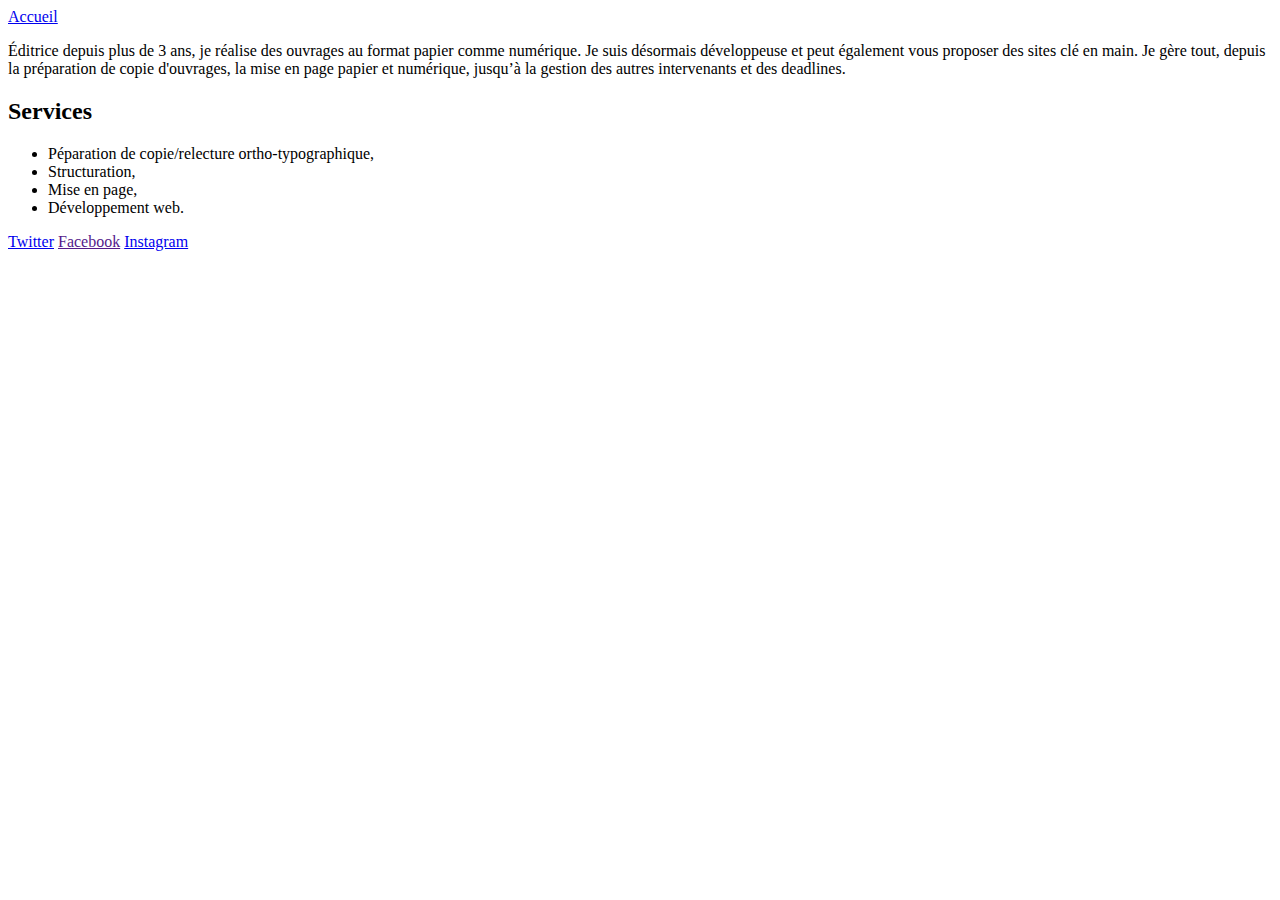
==== interieur/a-propos.html @ 3d1c63df "first commit" ====
<!DOCTYPE html>
<html lang="fr">

<head>
    <meta charset="utf-8">
    <title>À propos de Salomé Durand</title>
</head>

<body>
    <a href="../index.html">Accueil</a>
    <p>Éditrice depuis plus de 3 ans, je réalise des ouvrages au format papier comme numérique. Je suis désormais développeuse et peut également vous proposer des sites clé en main. Je gère tout, depuis la préparation de copie d'ouvrages, la mise en page papier et numérique, jusqu’à la gestion des autres intervenants et des deadlines.</p>

<h2>Services</h2>
    <ul>
        <li>Péparation de copie/relecture ortho-typographique,</li>
        <li>Structuration,</li>
        <li>Mise en page,</li>
        <li>Développement web.</li>
    </ul>

    <a href="https://twitter.com/" target="_blank">Twitter</a>
    <a href="">Facebook</a>
    <a href="https://www.instagram.com/" target="_blank">Instagram</a>
</body>

</html>
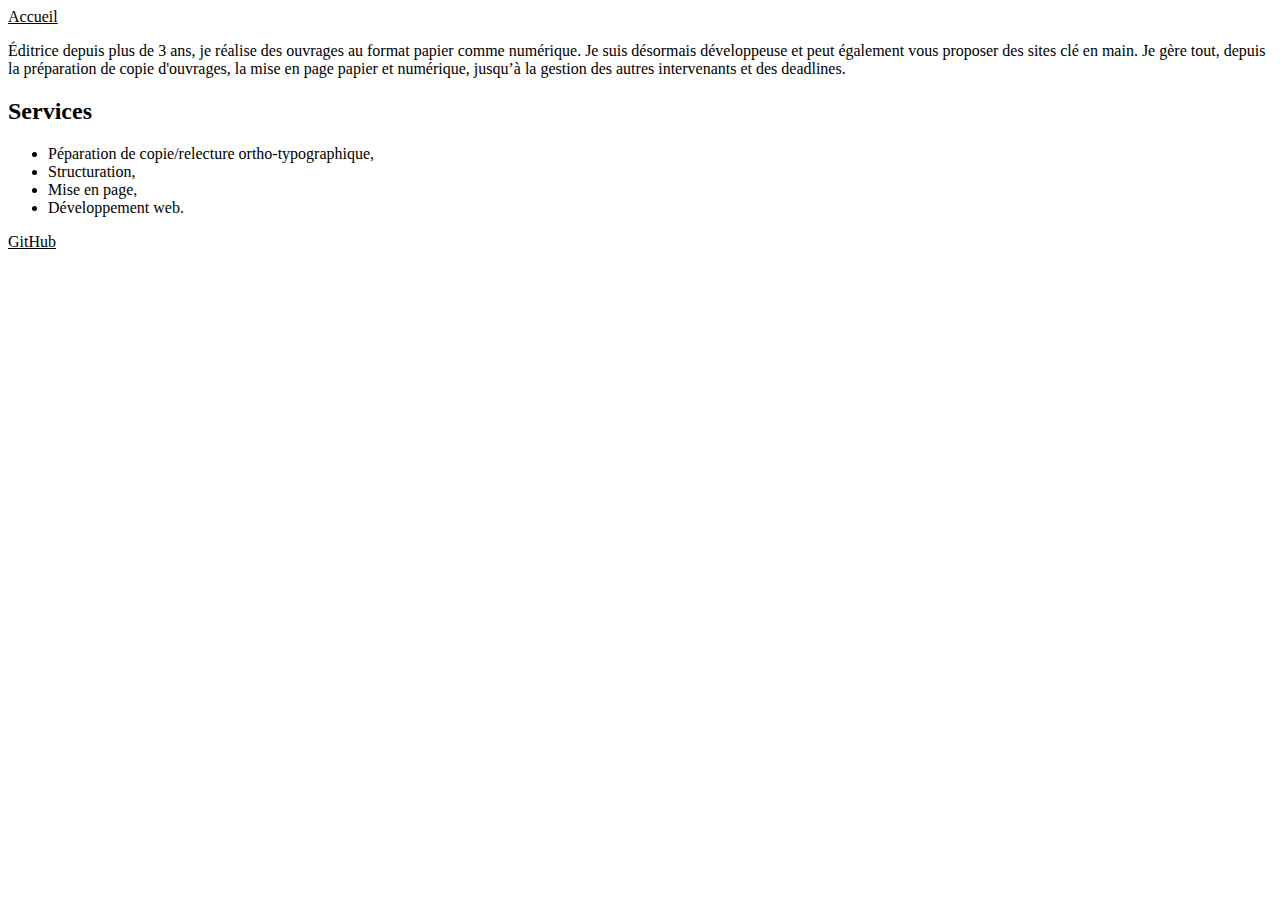
==== commit 65d7f7eb: "Ajout feuille CSS" ====
--- a/interieur/a-propos.html
+++ b/interieur/a-propos.html
@@ -4,6 +4,7 @@
 <head>
     <meta charset="utf-8">
     <title>À propos de Salomé Durand</title>
+    <link href="../style.css" rel="stylesheet">
 </head>
 
 <body>
@@ -18,9 +19,7 @@
         <li>Développement web.</li>
     </ul>
 
-    <a href="https://twitter.com/" target="_blank">Twitter</a>
-    <a href="">Facebook</a>
-    <a href="https://www.instagram.com/" target="_blank">Instagram</a>
+    <a href="https://github.com/" target="_blank">GitHub</a>
 </body>
 
 </html>
--- a/style.css
+++ b/style.css
@@ -0,0 +1,3 @@
+a {
+    color: black;
+  }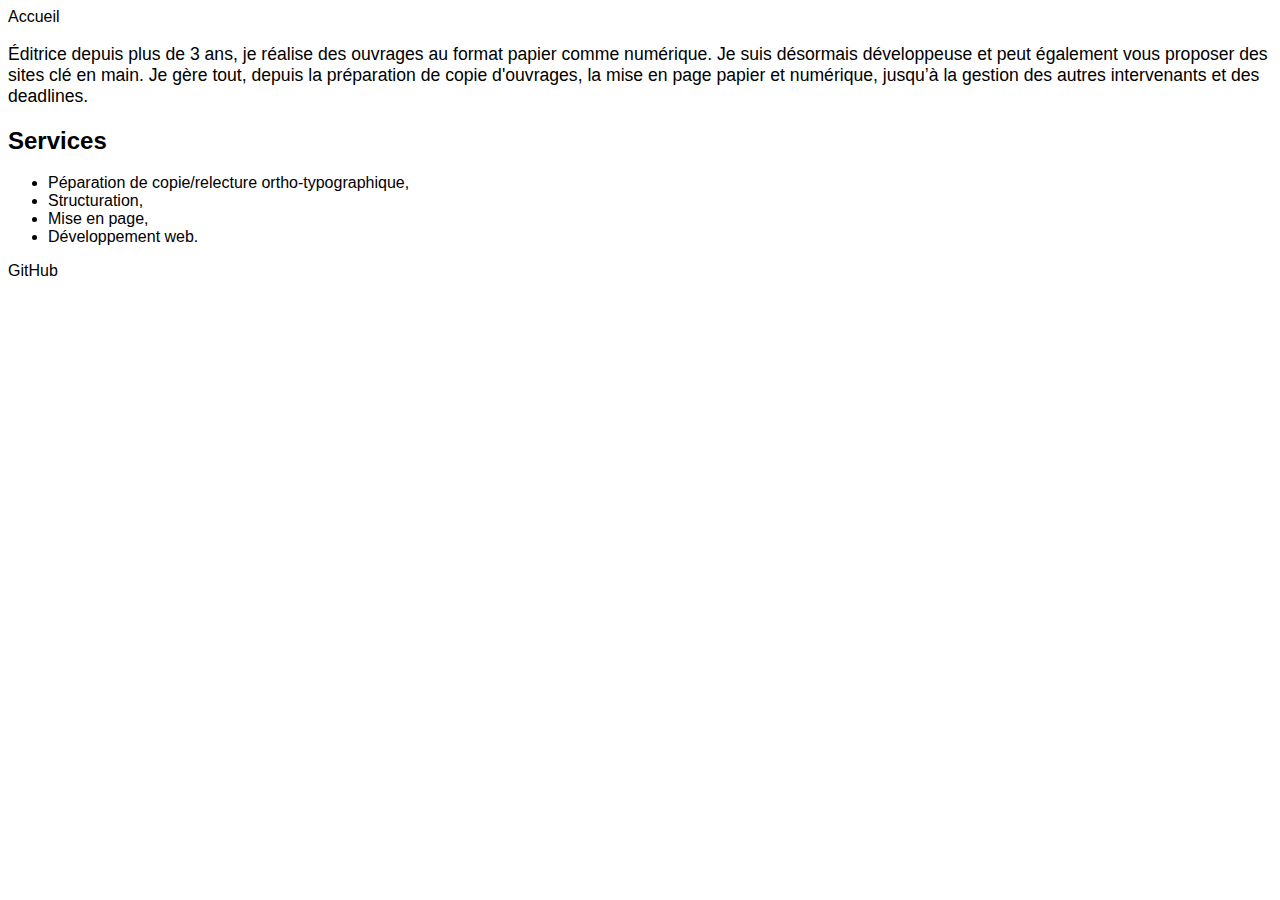
==== commit 67e04dea: "ajout polices" ====
--- a/interieur/a-propos.html
+++ b/interieur/a-propos.html
@@ -5,6 +5,8 @@
     <meta charset="utf-8">
     <title>À propos de Salomé Durand</title>
     <link href="../style.css" rel="stylesheet">
+    <link rel="preconnect" href="https://fonts.googleapis.com">
+    <link rel="preconnect" href="https://fonts.gstatic.com" crossorigin>
 </head>
 
 <body>
--- a/style.css
+++ b/style.css
@@ -1,3 +1,24 @@
-a {
+body {
+    font-family: 'Manrope', sans-serif;
+    font-size: 1em;
+  }
+  
+  a {
     color: black;
+    text-decoration: none;
+  }
+  
+  em {
+    color: #a5b4fc;
+    font-style: normal;
+  }
+  
+  h1 {
+    font-size: 3.5em;
+    color: #a5b4fc;
+    font-family: 'Montserrat', sans-serif;
+  }
+  
+  p {
+    font-size: 1.1em;
   }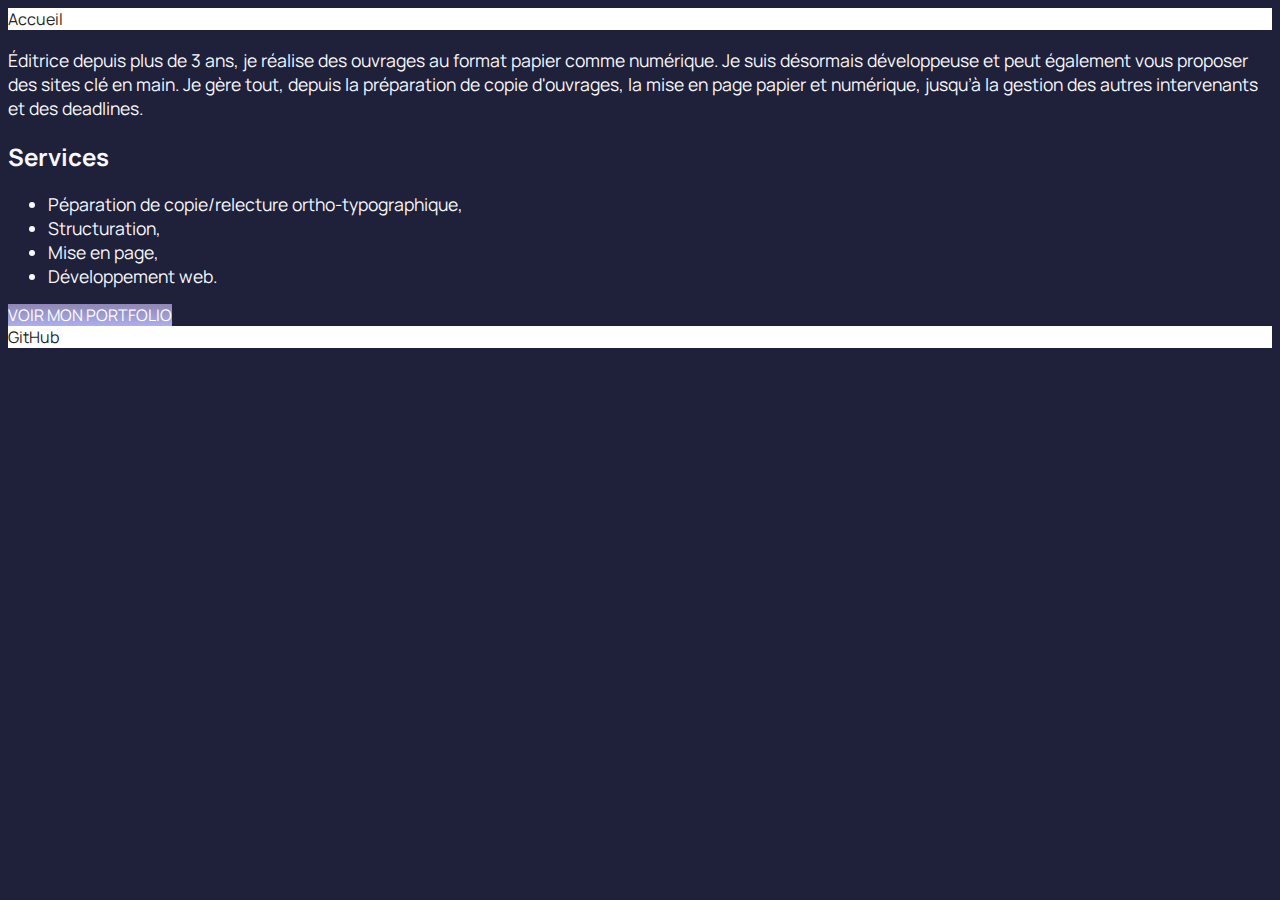
==== commit 4eba6947: "ajout couleurs" ====
--- a/interieur/a-propos.html
+++ b/interieur/a-propos.html
@@ -7,13 +7,19 @@
     <link href="../style.css" rel="stylesheet">
     <link rel="preconnect" href="https://fonts.googleapis.com">
     <link rel="preconnect" href="https://fonts.gstatic.com" crossorigin>
+    <link href="https://fonts.googleapis.com/css2?family=Manrope&family=Montserrat&display=swap" rel="stylesheet">
 </head>
 
 <body>
-    <a href="../index.html">Accueil</a>
-    <p>Éditrice depuis plus de 3 ans, je réalise des ouvrages au format papier comme numérique. Je suis désormais développeuse et peut également vous proposer des sites clé en main. Je gère tout, depuis la préparation de copie d'ouvrages, la mise en page papier et numérique, jusqu’à la gestion des autres intervenants et des deadlines.</p>
+    <div class="entete">
+        <a href="../index.html">Accueil</a>
+    </div>
+    <p>Éditrice depuis plus de 3 ans, je réalise des ouvrages au format papier comme numérique. Je suis désormais
+        développeuse et peut également vous proposer des sites clé en main. Je gère tout, depuis la préparation de copie
+        d'ouvrages, la mise en page papier et numérique, jusqu’à la gestion des autres intervenants et des deadlines.
+    </p>
 
-<h2>Services</h2>
+    <h2>Services</h2>
     <ul>
         <li>Péparation de copie/relecture ortho-typographique,</li>
         <li>Structuration,</li>
@@ -21,7 +27,15 @@
         <li>Développement web.</li>
     </ul>
 
-    <a href="https://github.com/" target="_blank">GitHub</a>
+    <div>
+        <a href="" class="cta">VOIR MON PORTFOLIO</a>
+    </div>
+
+    <div class="pied-de-page">
+        <a href="https://github.com/" target="_blank">GitHub</a>
+
+    </div>
+
 </body>
 
-</html>
+</html>--- a/style.css
+++ b/style.css
@@ -1,24 +1,41 @@
 body {
     font-family: 'Manrope', sans-serif;
     font-size: 1em;
-  }
-  
-  a {
-    color: black;
+    background-color: #1f2039;
+}
+
+a {
+    color: #242424;
     text-decoration: none;
-  }
-  
-  em {
+}
+
+em {
     color: #a5b4fc;
     font-style: normal;
-  }
-  
-  h1 {
+}
+
+h1 {
     font-size: 3.5em;
     color: #a5b4fc;
     font-family: 'Montserrat', sans-serif;
-  }
-  
-  p {
+}
+
+h2 {
+    color: #f9f8ff;
+}
+
+p,
+li {
     font-size: 1.1em;
-  }+    color: #f9f8ff;
+}
+
+.entete,
+.pied-de-page {
+    background-color: white;
+}
+
+.cta {
+    background: linear-gradient(#8e86b5, #acaeed);
+    color: white;
+}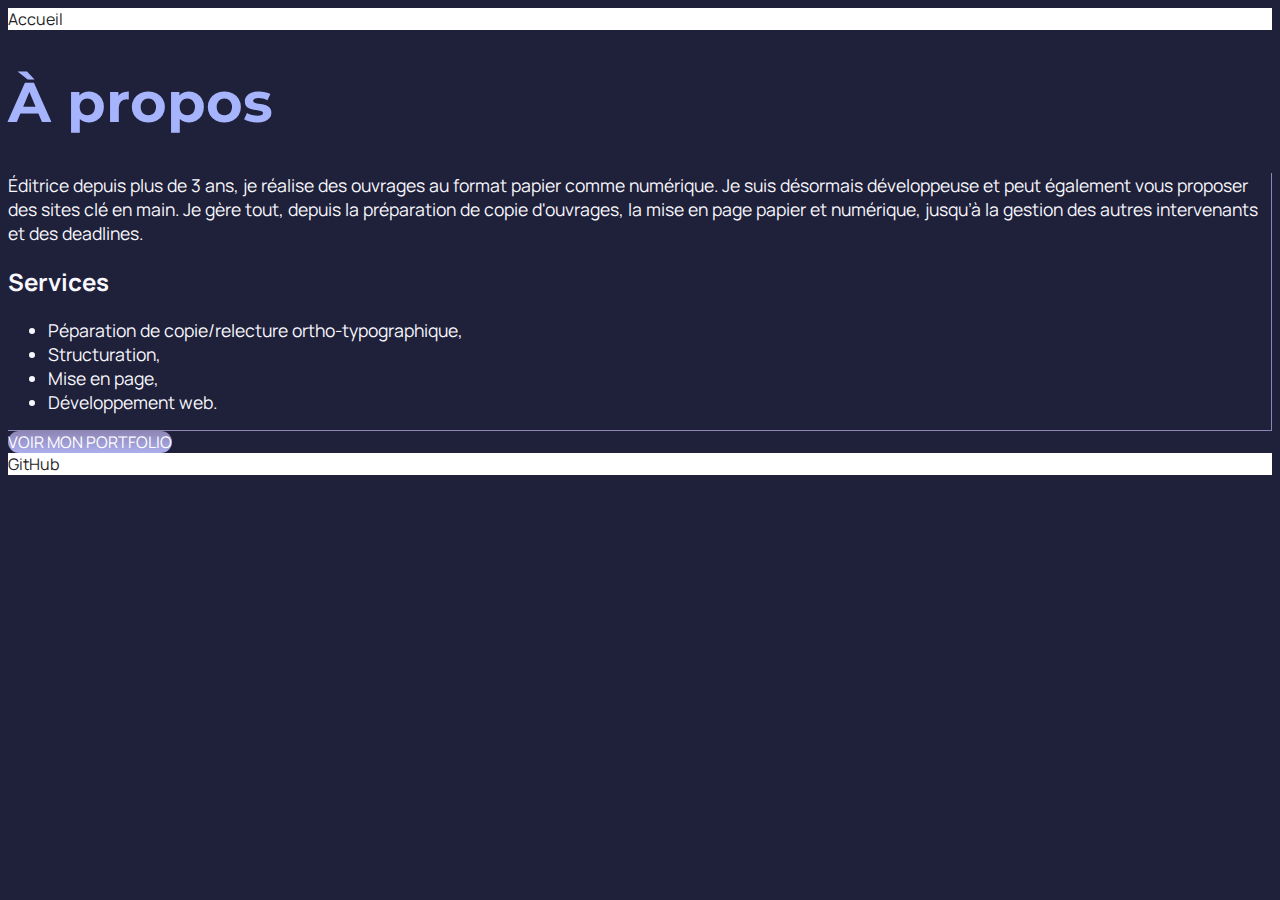
==== commit afdfb4d2: "ajout structure" ====
--- a/interieur/a-propos.html
+++ b/interieur/a-propos.html
@@ -11,31 +11,36 @@
 </head>
 
 <body>
-    <div class="entete">
-        <a href="../index.html">Accueil</a>
-    </div>
-    <p>Éditrice depuis plus de 3 ans, je réalise des ouvrages au format papier comme numérique. Je suis désormais
-        développeuse et peut également vous proposer des sites clé en main. Je gère tout, depuis la préparation de copie
-        d'ouvrages, la mise en page papier et numérique, jusqu’à la gestion des autres intervenants et des deadlines.
-    </p>
+    <header>
+        <nav> <a href="../index.html">Accueil</a></nav>
+    </header>
+    <main>
+        <h1>À propos</h1>
+        <div class="carre-contenu">
+            <p>Éditrice depuis plus de 3 ans, je réalise des ouvrages au format papier comme numérique. Je suis
+                désormais
+                développeuse et peut également vous proposer des sites clé en main. Je gère tout, depuis la préparation
+                de
+                copie
+                d'ouvrages, la mise en page papier et numérique, jusqu’à la gestion des autres intervenants et des
+                deadlines.
+            </p>
 
-    <h2>Services</h2>
-    <ul>
-        <li>Péparation de copie/relecture ortho-typographique,</li>
-        <li>Structuration,</li>
-        <li>Mise en page,</li>
-        <li>Développement web.</li>
-    </ul>
-
-    <div>
-        <a href="" class="cta">VOIR MON PORTFOLIO</a>
-    </div>
-
-    <div class="pied-de-page">
+            <h2>Services</h2>
+            <ul>
+                <li>Péparation de copie/relecture ortho-typographique,</li>
+                <li>Structuration,</li>
+                <li>Mise en page,</li>
+                <li>Développement web.</li>
+            </ul>
+        </div>
+        <div>
+            <a href="" class="cta">VOIR MON PORTFOLIO</a>
+        </div>
+    </main>
+    <footer>
         <a href="https://github.com/" target="_blank">GitHub</a>
-
-    </div>
-
+    </footer>
 </body>
 
 </html>--- a/style.css
+++ b/style.css
@@ -30,12 +30,27 @@
     color: #f9f8ff;
 }
 
-.entete,
-.pied-de-page {
+header,
+footer {
     background-color: white;
 }
 
 .cta {
     background: linear-gradient(#8e86b5, #acaeed);
     color: white;
+    border-radius: 50px;
+}
+
+a:hover {
+    text-decoration: underline;
+}
+
+.cta:hover {
+    background: linear-gradient(#696484, #8788ba);
+    text-decoration: none;
+}
+
+.carre-contenu {
+    border-right: 1px solid #8e86b5;
+    border-bottom: 1px solid #8e86b5;
 }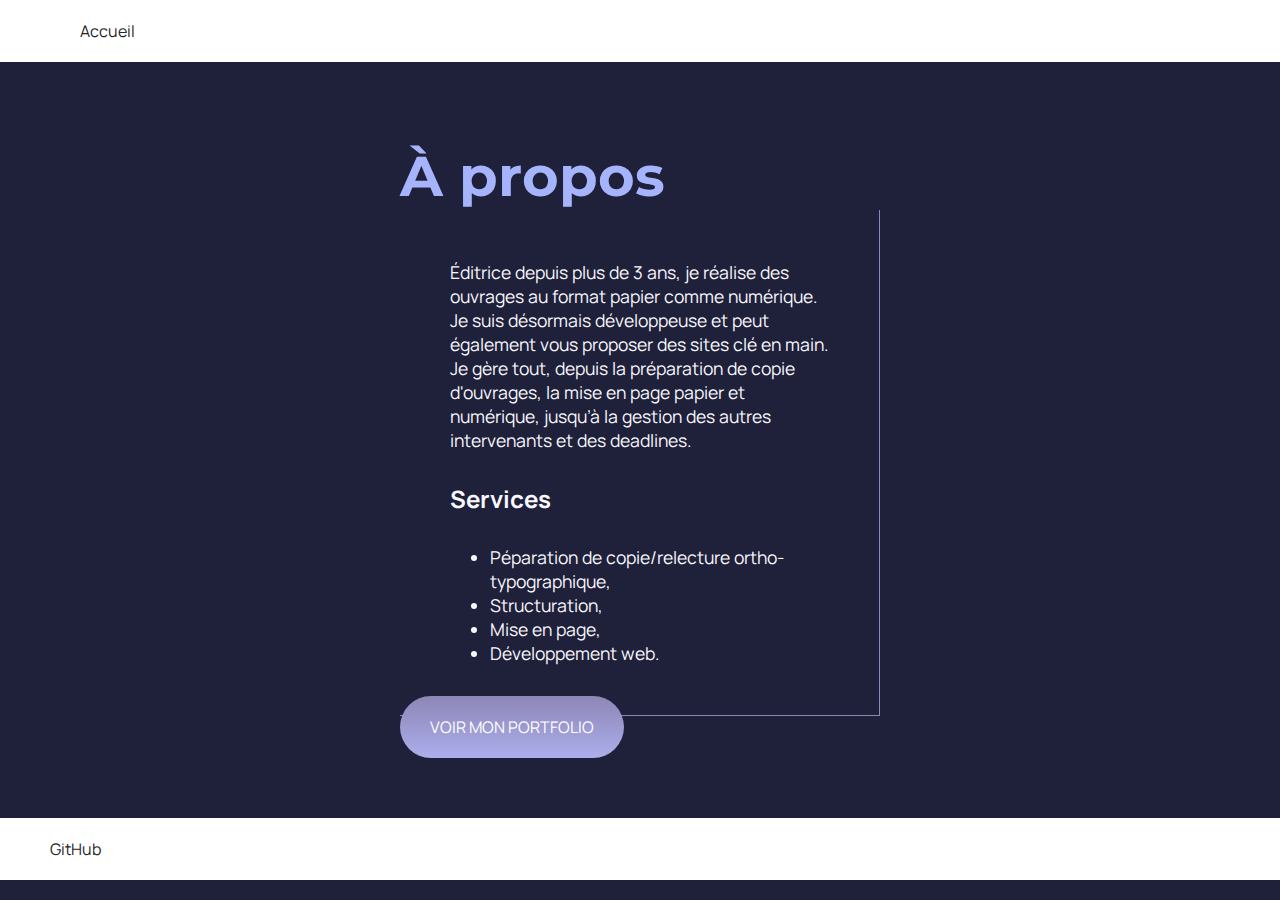
==== commit 3d9dc57f: "finalisation mise en page" ====
--- a/interieur/a-propos.html
+++ b/interieur/a-propos.html
@@ -14,7 +14,8 @@
     <header>
         <nav> <a href="../index.html">Accueil</a></nav>
     </header>
-    <main>
+    <main class="a-propos-main">
+        <section>
         <h1>À propos</h1>
         <div class="carre-contenu">
             <p>Éditrice depuis plus de 3 ans, je réalise des ouvrages au format papier comme numérique. Je suis
@@ -37,6 +38,7 @@
         <div>
             <a href="" class="cta">VOIR MON PORTFOLIO</a>
         </div>
+        </section>
     </main>
     <footer>
         <a href="https://github.com/" target="_blank">GitHub</a>
--- a/style.css
+++ b/style.css
@@ -1,56 +1,92 @@
-body {
+* {
+    margin: 0;
+  }
+  
+  body {
     font-family: 'Manrope', sans-serif;
     font-size: 1em;
     background-color: #1f2039;
-}
-
-a {
+  }
+  
+  a {
     color: #242424;
     text-decoration: none;
-}
-
-em {
-    color: #a5b4fc;
-    font-style: normal;
-}
-
-h1 {
+  }
+  
+  h1 {
     font-size: 3.5em;
     color: #a5b4fc;
     font-family: 'Montserrat', sans-serif;
-}
-
-h2 {
+  }
+  
+  h2 {
     color: #f9f8ff;
-}
-
-p,
-li {
+  }
+  
+  p,
+  li {
     font-size: 1.1em;
     color: #f9f8ff;
-}
-
-header,
-footer {
+  }
+  
+  header,
+  footer {
     background-color: white;
-}
-
-.cta {
+    padding: 20px 50px;
+  }
+  
+  .cta {
     background: linear-gradient(#8e86b5, #acaeed);
     color: white;
     border-radius: 50px;
-}
-
-a:hover {
+    padding: 20px 30px;
+  }
+  
+  a:hover {
     text-decoration: underline;
-}
-
-.cta:hover {
+  }
+  
+  .cta:hover {
     background: linear-gradient(#696484, #8788ba);
     text-decoration: none;
-}
-
-.carre-contenu {
+  }
+  
+  .carre-contenu {
     border-right: 1px solid #8e86b5;
     border-bottom: 1px solid #8e86b5;
-}+    padding: 50px;
+  }
+  
+  .carre-contenu h2 {
+    margin-top: 30px;
+  }
+  
+  .carre-contenu ul {
+    margin-top: 30px;
+  }
+  
+  section {
+    padding: 80px;
+  }
+  
+  .a-propos-main {
+    width: 50%;
+    margin: auto;
+  }
+  
+  footer,
+  nav {
+    display: flex;
+    flex-direction: row;
+    align-items: center;
+    justify-content: space-between;
+  }
+  
+  nav a {
+    margin-left: 30px;
+  }
+  
+  .accueil-introduction {
+    width: 50%;
+    margin: auto;
+  }